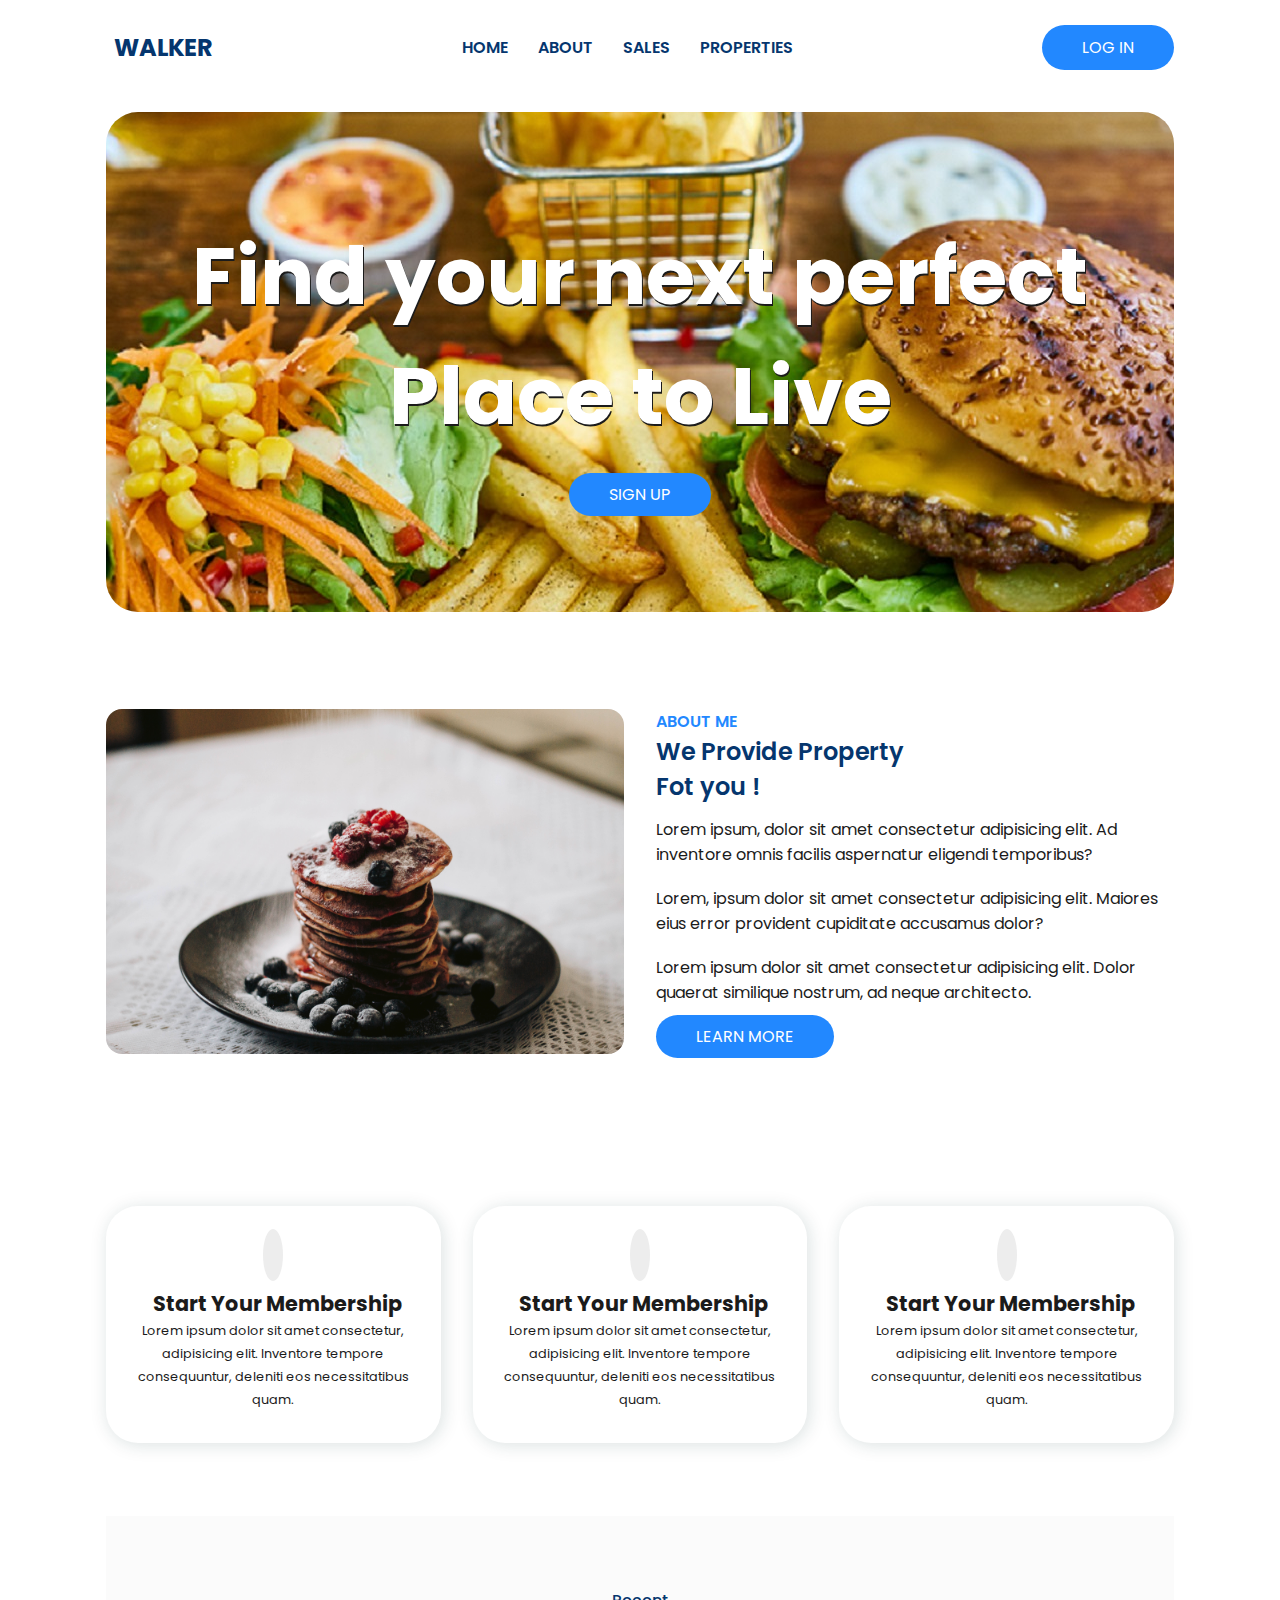
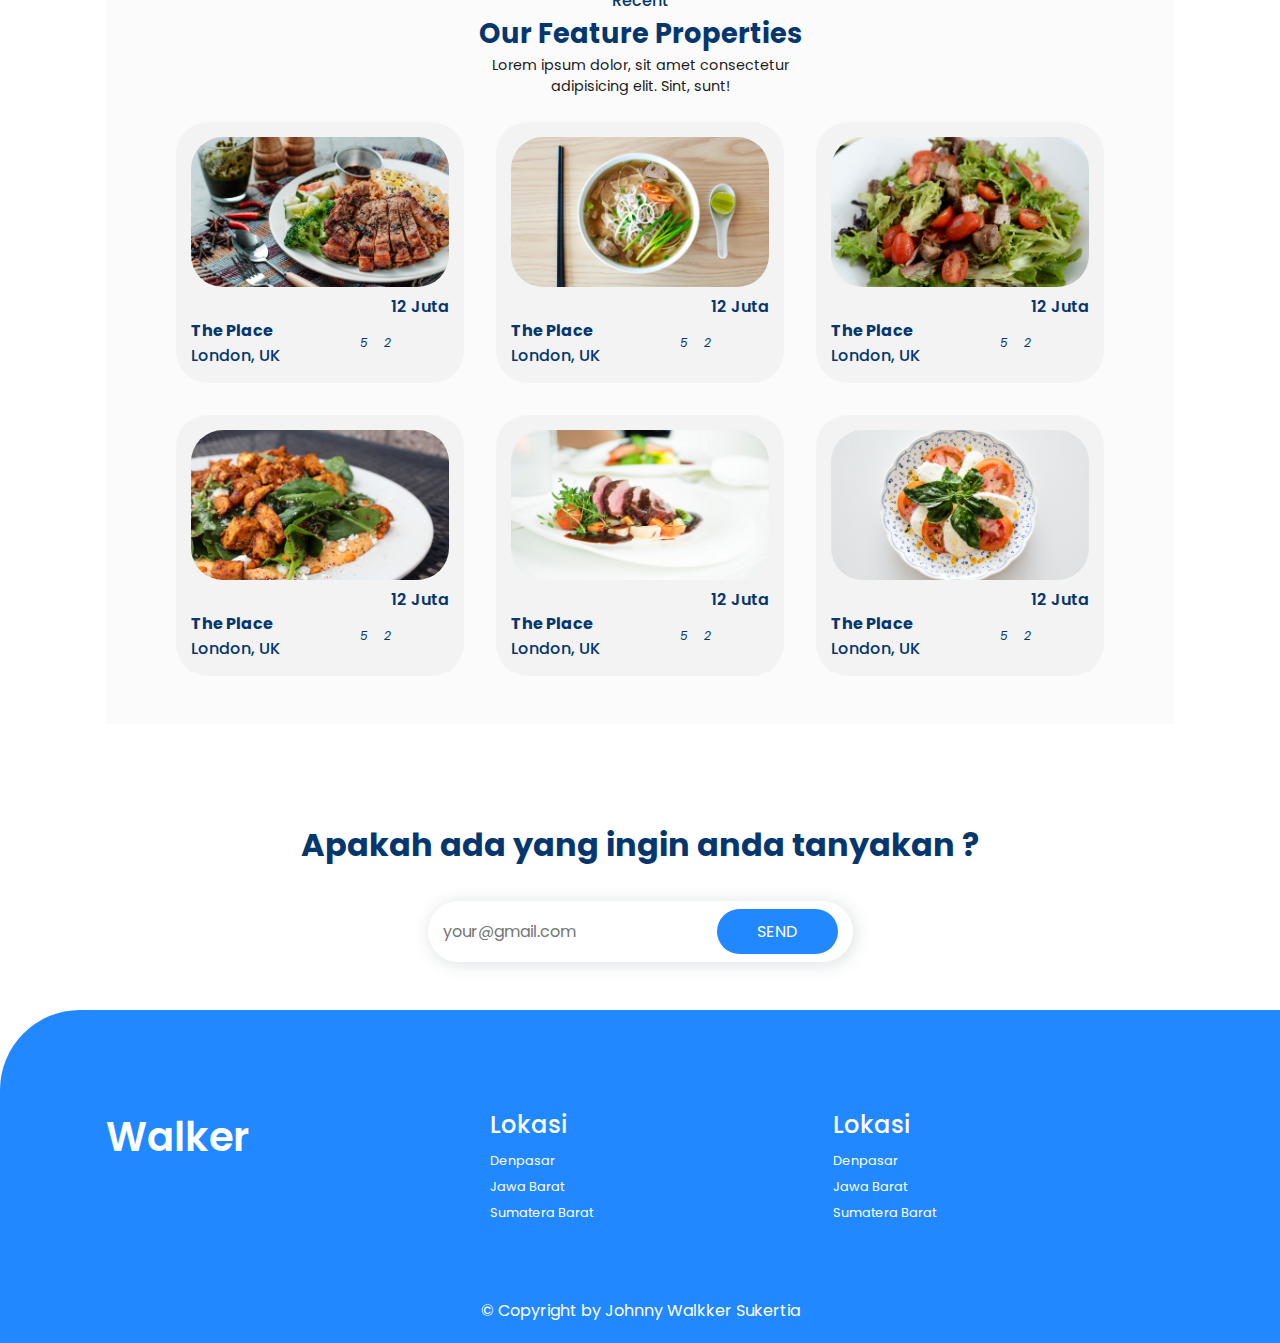
==== index.html @ 2485d8fa "upload responsive page" ====
<!DOCTYPE html>
<html lang="en">
  <head>
    <meta charset="UTF-8" />
    <meta http-equiv="X-UA-Compatible" content="IE=edge" />
    <meta name="viewport" content="width=device-width, initial-scale=1.0" />
    <title>Food Page</title>

    <link rel="stylesheet" href="style.css" />

    <link
      rel="stylesheet"
      href="https://cdnjs.cloudflare.com/ajax/libs/font-awesome/6.4.0/css/all.min.css"
      integrity="sha512-iecdLmaskl7CVkqkXNQ/ZH/XLlvWZOJyj7Yy7tcenmpD1ypASozpmT/E0iPtmFIB46ZmdtAc9eNBvH0H/ZpiBw=="
      crossorigin="anonymous"
      referrerpolicy="no-referrer"
    />
  </head>
  <body>
    <header>
      <div class="nav container">
        <!-- logo -->
        <a href="index.html" class="logo"><i class="fa fa-home"></i>Walker</a>

        <!-- Menu -->
        <input type="checkbox" id="menu" class="menu" />
        <label for="menu" id="menu-icon"><i class="fa fa-bars"></i></label>

        <!-- Menu List -->
        <ul class="navbar">
          <li><a href="#home">Home</a></li>
          <li><a href="#about">About</a></li>
          <li><a href="#sales">Sales</a></li>
          <li><a href="#properties">Properties</a></li>
        </ul>

        <!-- Button -->
        <a href="login.html" class="btn">Log in</a>
      </div>
    </header>

    <!-- Home -->
    <section class="home container" id="home">
      <div class="home-text">
        <h1 class="home-h1">
          Find your next perfect <br />
          Place to Live
        </h1>
        <a href="sign-up.html" class="btn">Sign Up</a>
      </div>
    </section>

    <!-- About -->
    <section class="about container" id="about">
      <div class="about-img">
        <img src="img/img2.jpg" alt="" />
      </div>
      <div class="about-text">
        <span>About Me</span>
        <h2>
          We Provide Property <br />
          Fot you !
        </h2>
        <p>
          Lorem ipsum, dolor sit amet consectetur adipisicing elit. Ad inventore
          omnis facilis aspernatur eligendi temporibus?
        </p>
        <p>
          Lorem, ipsum dolor sit amet consectetur adipisicing elit. Maiores eius
          error provident cupiditate accusamus dolor?
        </p>
        <p>
          Lorem ipsum dolor sit amet consectetur adipisicing elit. Dolor quaerat
          similique nostrum, ad neque architecto.
        </p>
        <a href="" class="btn">Learn More</a>
      </div>
    </section>

    <!-- Sales -->

    <section class="sales container" id="sales">
      <!-- box 1 -->
      <div class="box">
        <i class="fa fa-user"></i>
        <h3>Start Your Membership</h3>
        <p>
          Lorem ipsum dolor sit amet consectetur, adipisicing elit. Inventore
          tempore consequuntur, deleniti eos necessitatibus quam.
        </p>
      </div>
      <!-- box 1 -->
      <div class="box">
        <i class="fa fa-desktop"></i>
        <h3>Start Your Membership</h3>
        <p>
          Lorem ipsum dolor sit amet consectetur, adipisicing elit. Inventore
          tempore consequuntur, deleniti eos necessitatibus quam.
        </p>
      </div>
      <!-- box 1 -->
      <div class="box">
        <i class="fa fa-home-alt"></i>
        <h3>Start Your Membership</h3>
        <p>
          Lorem ipsum dolor sit amet consectetur, adipisicing elit. Inventore
          tempore consequuntur, deleniti eos necessitatibus quam.
        </p>
      </div>
    </section>

    <!-- Properties -->
    <section class="properties container" id="properties">
      <div class="header">
        <span>Recent</span>
        <h3>Our Feature Properties</h3>
        <p>
          Lorem ipsum dolor, sit amet consectetur <br />
          adipisicing elit. Sint, sunt!
        </p>
      </div>

      <div class="properties-container container">
        <!-- box 1 -->
        <div class="box">
          <img src="img/img3.jpg" alt="" />
          <h3>12 Juta</h3>
          <div class="content">
            <div class="text">
              <span>The Place</span>
              <p>London, UK</p>
            </div>
            <div class="icon">
              <i class="fa fa-bed"> 5</i>
              <i class="fa fa-bath"> 2</i>
            </div>
          </div>
        </div>
        <div class="box">
          <img src="img/img4.jpg" alt="" />
          <h3>12 Juta</h3>
          <div class="content">
            <div class="text">
              <span>The Place</span>
              <p>London, UK</p>
            </div>
            <div class="icon">
              <i class="fa fa-bed"> 5</i>
              <i class="fa fa-bath"> 2</i>
            </div>
          </div>
        </div>
        <div class="box">
          <img src="img/img5.jpg" alt="" />
          <h3>12 Juta</h3>
          <div class="content">
            <div class="text">
              <span>The Place</span>
              <p>London, UK</p>
            </div>
            <div class="icon">
              <i class="fa fa-bed"> 5</i>
              <i class="fa fa-bath"> 2</i>
            </div>
          </div>
        </div>
        <div class="box">
          <img src="img/img6.jpg" alt="" />
          <h3>12 Juta</h3>
          <div class="content">
            <div class="text">
              <span>The Place</span>
              <p>London, UK</p>
            </div>
            <div class="icon">
              <i class="fa fa-bed"> 5</i>
              <i class="fa fa-bath"> 2</i>
            </div>
          </div>
        </div>
        <div class="box">
          <img src="img/img7.jpg" alt="" />
          <h3>12 Juta</h3>
          <div class="content">
            <div class="text">
              <span>The Place</span>
              <p>London, UK</p>
            </div>
            <div class="icon">
              <i class="fa fa-bed"> 5</i>
              <i class="fa fa-bath"> 2</i>
            </div>
          </div>
        </div>
        <div class="box">
          <img src="img/img8.jpg" alt="" />
          <h3>12 Juta</h3>
          <div class="content">
            <div class="text">
              <span>The Place</span>
              <p>London, UK</p>
            </div>
            <div class="icon">
              <i class="fa fa-bed"> 5</i>
              <i class="fa fa-bath"> 2</i>
            </div>
          </div>
        </div>
      </div>
    </section>

    <!-- Newsletter -->
    <section class="newsletter container">
      <h2 class="newsletter-heading">Apakah ada yang ingin anda tanyakan ?</h2>
      <form action="">
        <input
          type="email"
          name=""
          id="email-box"
          placeholder="your@gmail.com"
          required
        />
        <input type="submit" value="send" class="btn" />
      </form>
    </section>

    <!-- Footer -->
    <section class="footer">
      <div class="footer-container container">
        <h2>Walker</h2>
        <div class="footer-box">
          <h3>Lokasi</h3>
          <a href="">Denpasar</a>
          <a href="">Jawa Barat</a>
          <a href="">Sumatera Barat</a>
        </div>
        <div class="footer-box">
          <h3>Lokasi</h3>
          <a href="">Denpasar</a>
          <a href="">Jawa Barat</a>
          <a href="">Sumatera Barat</a>
        </div>
      </div>
    </section>

    <div class="copyright">
      <p>&#169; Copyright by Johnny Walkker Sukertia</p>
    </div>

    <!-- End -->
  </body>
</html>
---- style.css ----
/* Google Font */
@import url('https://fonts.googleapis.com/css2?family=Poppins:wght@400;500;600;700;800&display=swap');

/* variable */
:root {
        --main-color: #2288ff;
        --second-color: #05366e;
        --bg-color: #4b719d;
        --text-color: #fff;
        --text-parapraph: #1b1b1b;

        /* box shadow */
        --box-shadow: 2px 2px 18px rgb(12 52 54 / 15%);
}

* {
        font-family: 'Poppins', sans-serif;
        margin: 0;
        padding: 0;
        box-sizing: border-box;
        scroll-behavior: smooth;
        scroll-padding-top: 4rem;
        list-style: none;
        text-decoration: none;
}

img {
        width: 100%;
}

body {
        color: var(--text-parapraph);
}

section {
        padding: 4.5rem 0 3rem;
}

.container {
        max-width: 1068px;
        margin-top: 25px;
        margin-left: auto;
        margin-right: auto;
}

header {
        display: block;
        width: 100%;
        top: 0;
        left: 0;
        position: fixed;
        z-index: 100;
        background: var(--text-color);
        padding-bottom: 1rem;
}

.nav {
        display: flex;
        align-items: center;
        justify-content: space-between;
}

.logo {
        display: flex;
        align-items: center;
        column-gap: 0.5rem;
        font-size: 1.5rem;
        font-weight: 700;
        text-transform: uppercase;
        color: var(--second-color);
}

.logo .fa {
        font-size: 22px;
        color: var(--main-color);
}

.navbar {
        display: flex;
}

.navbar a {
        padding: 8px 15px;
        font-size: 1rem;
        font-weight: 600;
        text-transform: uppercase;
        color: var(--second-color);
        cursor: pointer;
}

.navbar a:hover {
        color: var(--main-color);
}

#menu-icon {
        cursor: pointer;
        font-size: 22px;
        display: none;
}

#menu {
        display: none;
}

.btn {
        background: var(--main-color);
        font-size: 1rem;
        border-radius: 2rem;
        padding: 10px 40px;
        text-transform: uppercase;
        color: var(--text-color);
}

.btn:hover {
        background: var(--second-color);
}

/* Home */
.home {
        margin-top: 7rem;
        background: url(img/img1.jpg);
        background-repeat: repeat;
        background-position: center;
        height: 500px;
        border-radius: 2rem;
        display: flex;
        align-items: center;
        justify-content: center;
}

.home-text {
        color: var(--text-color);
        font-size: 2.5rem;
        margin-bottom: 1rem;
        text-align: center;
}

.home-text .home-h1 {
        text-shadow: 1px 2px #1b1b1b;
}

/* About */
.about {
        display: grid;
        grid-template-columns: repeat(auto-fit, minmax(18rem, auto));
        gap: 2rem;
}

.about-img img {
        border-radius: 1rem;
}

.about-text span {
        font-size: 1rem;
        font-weight: 600;
        text-transform: uppercase;
        color: var(--main-color);
}

.about-text h2 {
        font-size: 1.5rem;
        font-weight: 600;
        color: var(--second-color);
}

.about-text p {
        font-size: 1rem;
        margin: 0.8rem 0 1.2rem 0;
}

/* sales */
.sales {
        display: grid;
        grid-template-columns: repeat(auto-fit, minmax(250px, auto));
        gap: 2rem;
}

.sales .box {
        text-align: center;
        box-shadow: var(--box-shadow);
        padding: 2rem 1rem;
        border-radius: 2rem;
}

.sales .box:hover {
        background: var(--main-color);
        color: var(--text-color);
        transition: .2s linear;
}

.sales .box .fa {
        padding: 10px;
        border-radius: 50%;
        font-size: 23px;
        background-color: #ededed;
        color: var(--second-color);
}

.sales .box h3 {
        margin: 1rem 0 0 0.5rem;
        font-size: 1.3rem;
}

.sales .box p {
        font-size: 0.8rem;
        line-height: 1.8;
}

/* Properties */
.header {
        text-align: center;
}

.header span {
        font-weight: 500;
        color: var(--second-color);
}

.header h3 {
        font-size: 1.7rem;
        color: var(--second-color)
}

.header p {
        font-size: 0.9rem;
}

.properties {
        background: #fbfbfb;
}

.properties-container {
        display: grid;
        grid-template-columns: repeat(auto-fit, minmax(240px, auto));
        gap: 2rem;
        padding: 0 70px;
}

.properties-container .box {
        background-color: #f3f3f3;
        border-radius: 2rem;
        padding: 15px;

}

.properties-container .box:hover {
        transform: translateY(-10px);
        transition: 0.5s;
}

.properties-container .box img {
        height: 150px;
        object-fit: cover;
        border-radius: 2rem;
        object-position: center;
}

.properties-container h3 {
        font-size: 1rem;
        font-weight: 600;
        float: right;
        color: var(--second-color);
}

.properties-container .content {
        display: flex;
        justify-content: space-between;
        margin-top: 1.5rem;
}

.properties-container .box .content .text span {
        font-size: 1rem;
        font-weight: 700;
        color: var(--second-color);
}

.properties-container .box .content .text p {
        font-weight: 500;
        color: var(--second-color);
}

.properties-container .box .content .icon {
        display: flex;
        align-items: center;
        column-gap: 1rem;
        color: var(--second-color);
}

.properties-container .box .content .icon i {
        font-size: 12px;
        color: var(--second-color);
}

/* Newsletter */
.newsletter {
        display: flex;
        flex-direction: column;
        align-items: center;
        justify-content: center;
        text-align: center;
        row-gap: 2rem;
}

.newsletter h2 {
        font-size: 2rem;
        color: var(--second-color);
}

.newsletter form {
        background: var(--text-color);
        box-shadow: var(--box-shadow);
        padding: 6px 10px;
        border-radius: 2rem;
}

.newsletter form input {
        margin: 2px 5px;
        border: none;
        outline: none;
}

.newsletter #email-box {
        width: 260px;
        font-size: 16px;
}

/* Footer */
.footer {
        background: var(--main-color);
        color: var(--text-color);
        border-radius: 5rem 0 0 0;
}

.footer-container {
        display: flex;
        grid-template-columns: repeat(auto-fit, minmax(240px, auto));
        column-gap: 15rem;
}

.footer-container h2 {
        font-size: 2.5rem;
        font-weight: 600;
}

.footer-container .footer-box {
        display: flex;
        flex-direction: column;
}

.footer-container .footer-box h3 {
        font-size: 1.5rem;
        font-weight: 500;
        margin-bottom: 10px;
}

.footer-container .footer-box a {
        font-size: 0.8rem;
        font-weight: 400;
        color: var(--text-color);
        margin-bottom: 0.5rem;
}

.footer-container .footer-box a:hover {
        color: var(--second-color);
}

/* copyright */
.copyright {
        background: var(--main-color);
        color: var(--text-color);
        text-align: center;
        padding: 20px;
}

/* Login */
.login {
        display: grid;
        grid-template-columns: 0.45fr 1fr;
        align-items: center;
        min-height: 80vh;
}

.login-container {
        display: flex;
        flex-direction: column;
        gap: 1rem;
}

.login-container h2 {
        font-size: 2rem;
        color: var(--second-color);
}

.login-container p {
        font-size: 1rem;
}

.login-container form {
        display: flex;
        flex-direction: column;
}

.login-container form span {
        font-size: 1rem;
        color: #979797;
        margin-bottom: 5px;
}

.login-container form input {
        border: 1px solid #b9b9b9;
        outline: none;
        margin-bottom: 20px;
        padding: 10px;
}

.login-container form .bottom {
        border: none;
        outline: none;
        background: var(--main-color);
        font-size: 1rem;
        color: var(--text-color);
}

.login-container form a {
        font-size: 0.8rem;
        text-align: right;
}

.login-container a {
        text-align: center;
        font-size: 1rem;
}

.login-container form .bottom:hover {
        background: var(--second-color);
}

/* Responsive */
@media(max-width:1080px) {
        .container {
                margin-left: 1rem;
                margin-right: 1rem;
        }

        .sign-in-container {
                margin: 3rem 0 3rem 0;
        }
}

@media(max-width:880px) {
        section {
                padding: 4rem 0 3rem;
        }

        .properties-container {
                grid-template-columns: repeat(auto-fit, minmax(200px, auto));
                gap: 1rem;
        }

        .login {
                grid-template-columns: 0.6fr 1fr;
        }

        .footer-container {
                display: flex;
                grid-template-columns: repeat(auto-fit, minmax(240px, auto));
                column-gap: 10rem;
        }
}

@media(max-width:768px) {

        #menu-icon {
                display: initial;
        }

        .navbar {
                position: absolute;
                top: 100%;
                right: 0;
                left: 0;
                display: flex;
                flex-direction: column;
                background: var(--second-color);
                text-align: center;
                clip-path: circle(0% at 100% 1%);
                transition: 0.6s;
        }

        .navbar a {
                display: block;
                margin: 1rem;
                padding: 20px;
                color: var(--text-color);
        }

        .navbar a:hover {
                background: var(--main-color);
                color: var(--text-color);
                transition: 0.2s;
        }

        #menu:checked~.navbar {
                clip-path: circle(144% at 100% 1%);
        }

        .about-text span {
                font-size: 0.8rem;
        }

        .about-text h2,
        .header h3,
        .newsletter h2 {
                font-size: 1.4rem;
        }

        .footer-container {
                display: flex;
                grid-template-columns: repeat(auto-fit, minmax(240px, auto));
                column-gap: 8rem;
        }

        .login .login-container {
                margin-top: 3rem;
        }

        .login .login-container h2 {
                font-size: 1.7rem;
        }

        .login .login-container p {
                font-size: 0.8rem;
        }

        .login .login-container p a{
                font-size: 0.8rem;
        }

        .sign-in-container {
                margin: 3rem 0 3rem 0;
        }

        .sign-in-container h2 {
                padding-top: 20px;
        }
}

@media(max-width:638px) {
        .home .home-text h1 {
                font-size: 3rem;
        }

        .about-text {
                text-align: center;
        }

        .about-img {
                order: 2;
        }

        .about .about-text p {
                font-size: 0.8rem;
        }

        .about .about-text a {
                margin-top: 20px;
                font-size: 0.9rem;
        }

        .login {
                grid-template-columns: 0.8fr 1fr;
        }

        .login {
                margin-top: 3rem;
        }

        .footer-container {
                display: flex;
                grid-template-columns: repeat(auto-fit, minmax(240px, auto));
                column-gap: 7rem;
        }

        .copyright {
                font-size: 1rem;
        }
}

@media(max-width:572px) {
        .sales .box h3 {
                font-size: 1rem;
        }

        .sales .box p {
                font-size: 0.7rem;
        }

        .login-image {
                display: none;
        }

        .login {
                justify-content: center;
                grid-template-columns: 1fr;
        }

        .newsletter h2 {
                font-size: 1rem;
        }

        .newsletter #email-box {
                width: 160px;
                font-size: 12px;
        }

        .footer-container {
                display: flex;
                grid-template-columns: repeat(auto-fit, minmax(140px, auto));
                column-gap: 4rem;
        }

        .footer-container h2 {
                font-size: 2rem;
        }

        .footer-container .footer-box h3 {
                font-size: 1.2rem;
                font-weight: 500;
                margin-bottom: 10px;
        }

        .footer-container .footer-box a {
                font-size: 0.8rem;
                margin-bottom: 0.5rem;
        }

        .copyright {
                font-size: 0.8rem;
        }
}

@media(max-width:442px) {
        .home .home-text {
                padding-left: 14px;
                padding-right: 14px;
        }

        .home .home-text h1 {
                font-size: 2rem;
        }

        .about .about-text a {
                margin-top: 20px;
                font-size: 0.6rem;
        }

        .about-text h2,
        .header h3,
        .newsletter h2 {
                font-size: 1.2rem;
        }

        .properties-container {
                padding: 0;
        }

        .newsletter #email-box {
                width: 140px;
        }

        .footer-container {
                display: flex;
                grid-template-columns: repeat(auto-fit, minmax(90px, auto));
                column-gap: 2rem;
        }

        .footer-container h2 {
                font-size: 2rem;
        }

        .footer-container .footer-box h3 {
                font-size: 1rem;
                font-weight: 500;
                margin-bottom: 10px;
        }

        .footer-container .footer-box a {
                font-size: 0.6rem;
                margin-bottom: 0.5rem;
        }

        .footer {
                border-radius: 3rem 0 0 0;
        }

        .copyright {
                font-size: 0.5rem;
        }
}
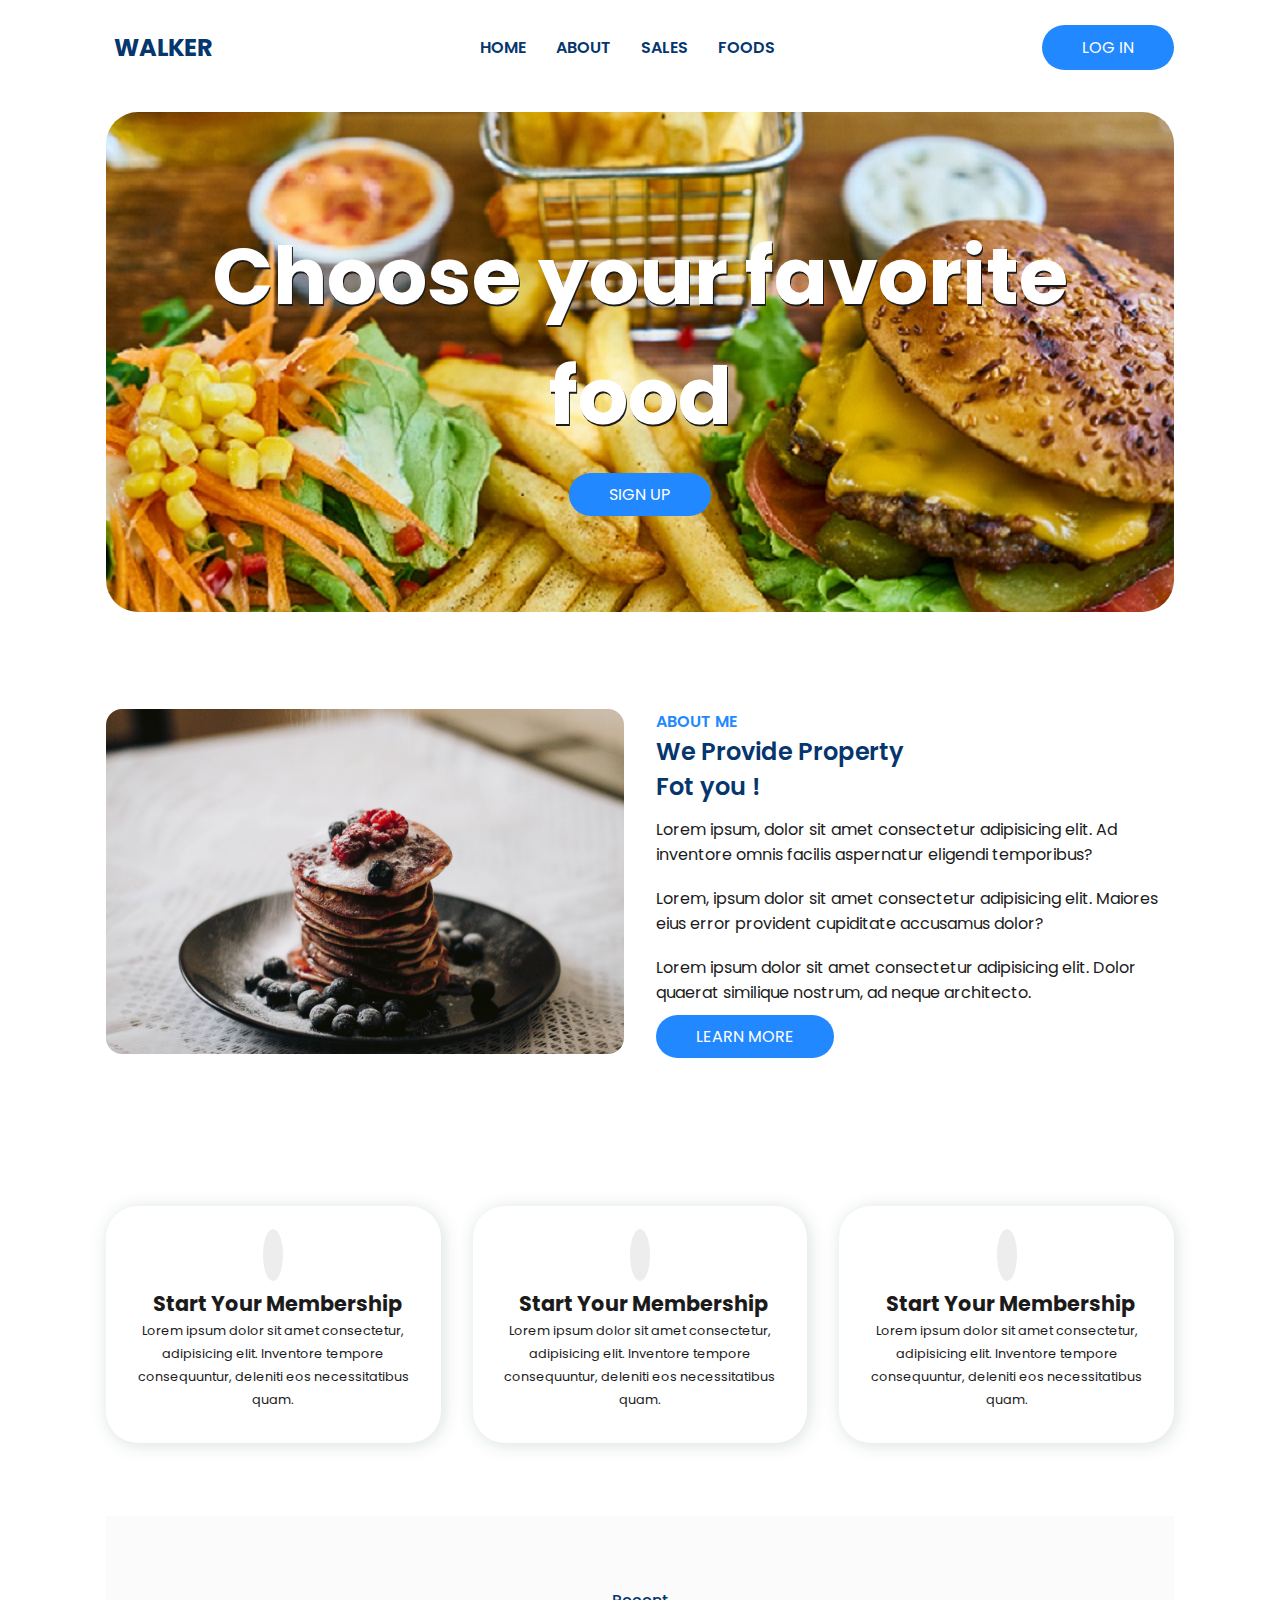
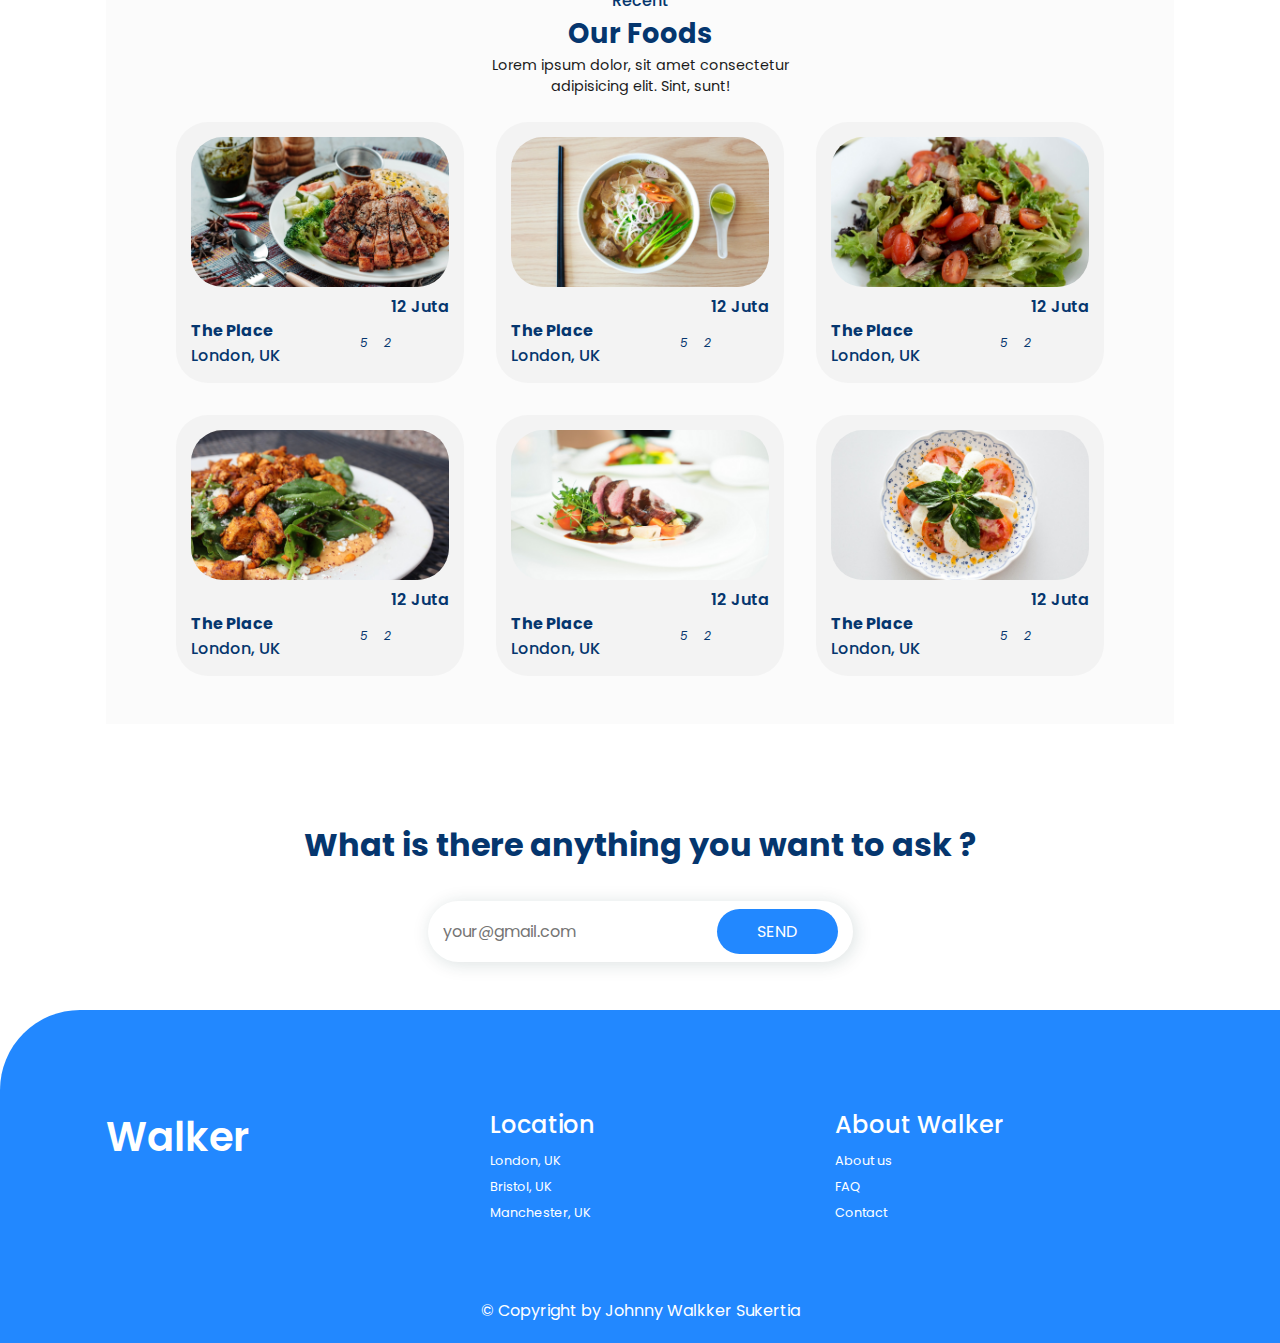
==== commit 992510f0: "update text" ====
--- a/index.html
+++ b/index.html
@@ -31,7 +31,7 @@
           <li><a href="#home">Home</a></li>
           <li><a href="#about">About</a></li>
           <li><a href="#sales">Sales</a></li>
-          <li><a href="#properties">Properties</a></li>
+          <li><a href="#properties">Foods</a></li>
         </ul>
 
         <!-- Button -->
@@ -43,8 +43,8 @@
     <section class="home container" id="home">
       <div class="home-text">
         <h1 class="home-h1">
-          Find your next perfect <br />
-          Place to Live
+          Choose your favorite <br />
+          food
         </h1>
         <a href="sign-up.html" class="btn">Sign Up</a>
       </div>
@@ -113,7 +113,7 @@
     <section class="properties container" id="properties">
       <div class="header">
         <span>Recent</span>
-        <h3>Our Feature Properties</h3>
+        <h3>Our Foods</h3>
         <p>
           Lorem ipsum dolor, sit amet consectetur <br />
           adipisicing elit. Sint, sunt!
@@ -211,7 +211,7 @@
 
     <!-- Newsletter -->
     <section class="newsletter container">
-      <h2 class="newsletter-heading">Apakah ada yang ingin anda tanyakan ?</h2>
+      <h2 class="newsletter-heading">What is there anything you want to ask ?</h2>
       <form action="">
         <input
           type="email"
@@ -229,16 +229,16 @@
       <div class="footer-container container">
         <h2>Walker</h2>
         <div class="footer-box">
-          <h3>Lokasi</h3>
-          <a href="">Denpasar</a>
-          <a href="">Jawa Barat</a>
-          <a href="">Sumatera Barat</a>
+          <h3>Location</h3>
+          <a href="">London, UK</a>
+          <a href="">Bristol, UK</a>
+          <a href="">Manchester, UK</a>
         </div>
         <div class="footer-box">
-          <h3>Lokasi</h3>
-          <a href="">Denpasar</a>
-          <a href="">Jawa Barat</a>
-          <a href="">Sumatera Barat</a>
+          <h3>About Walker</h3>
+          <a href="">About us</a>
+          <a href="">FAQ</a>
+          <a href="">Contact</a>
         </div>
       </div>
     </section>
